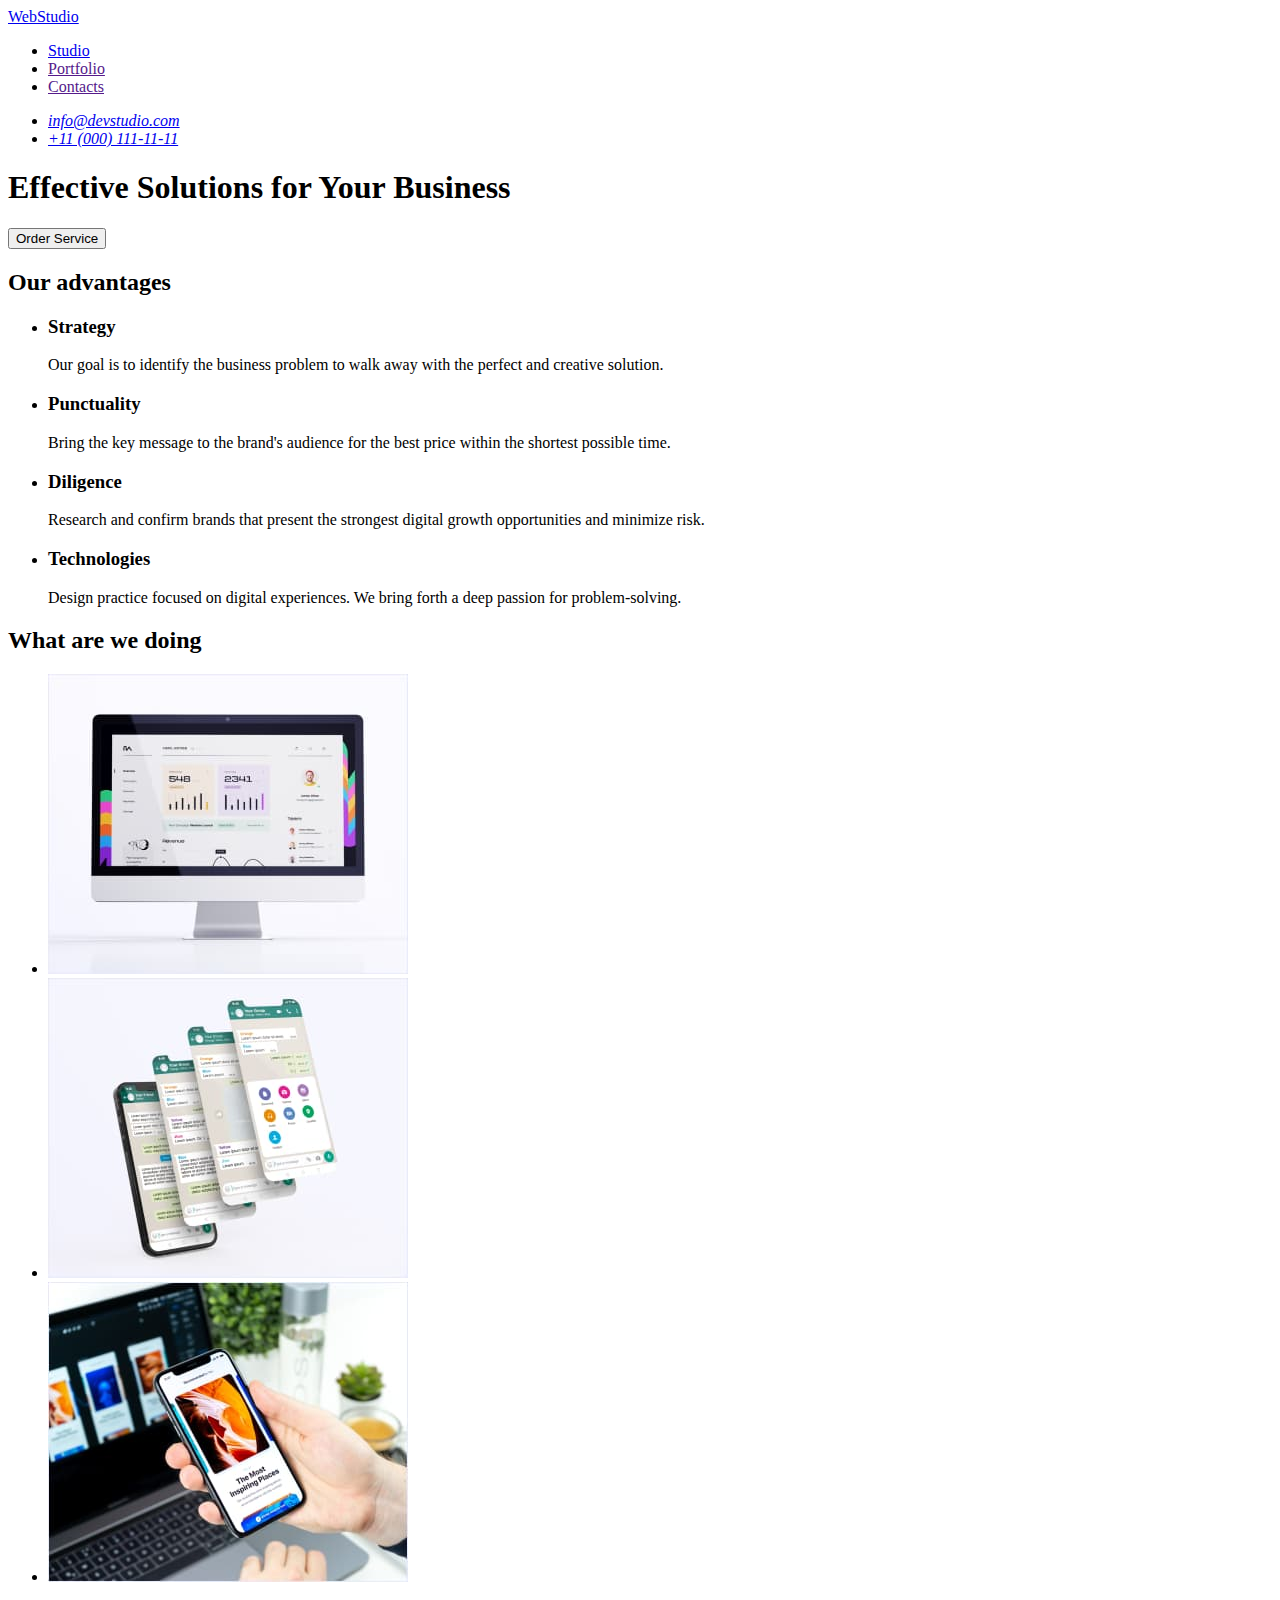
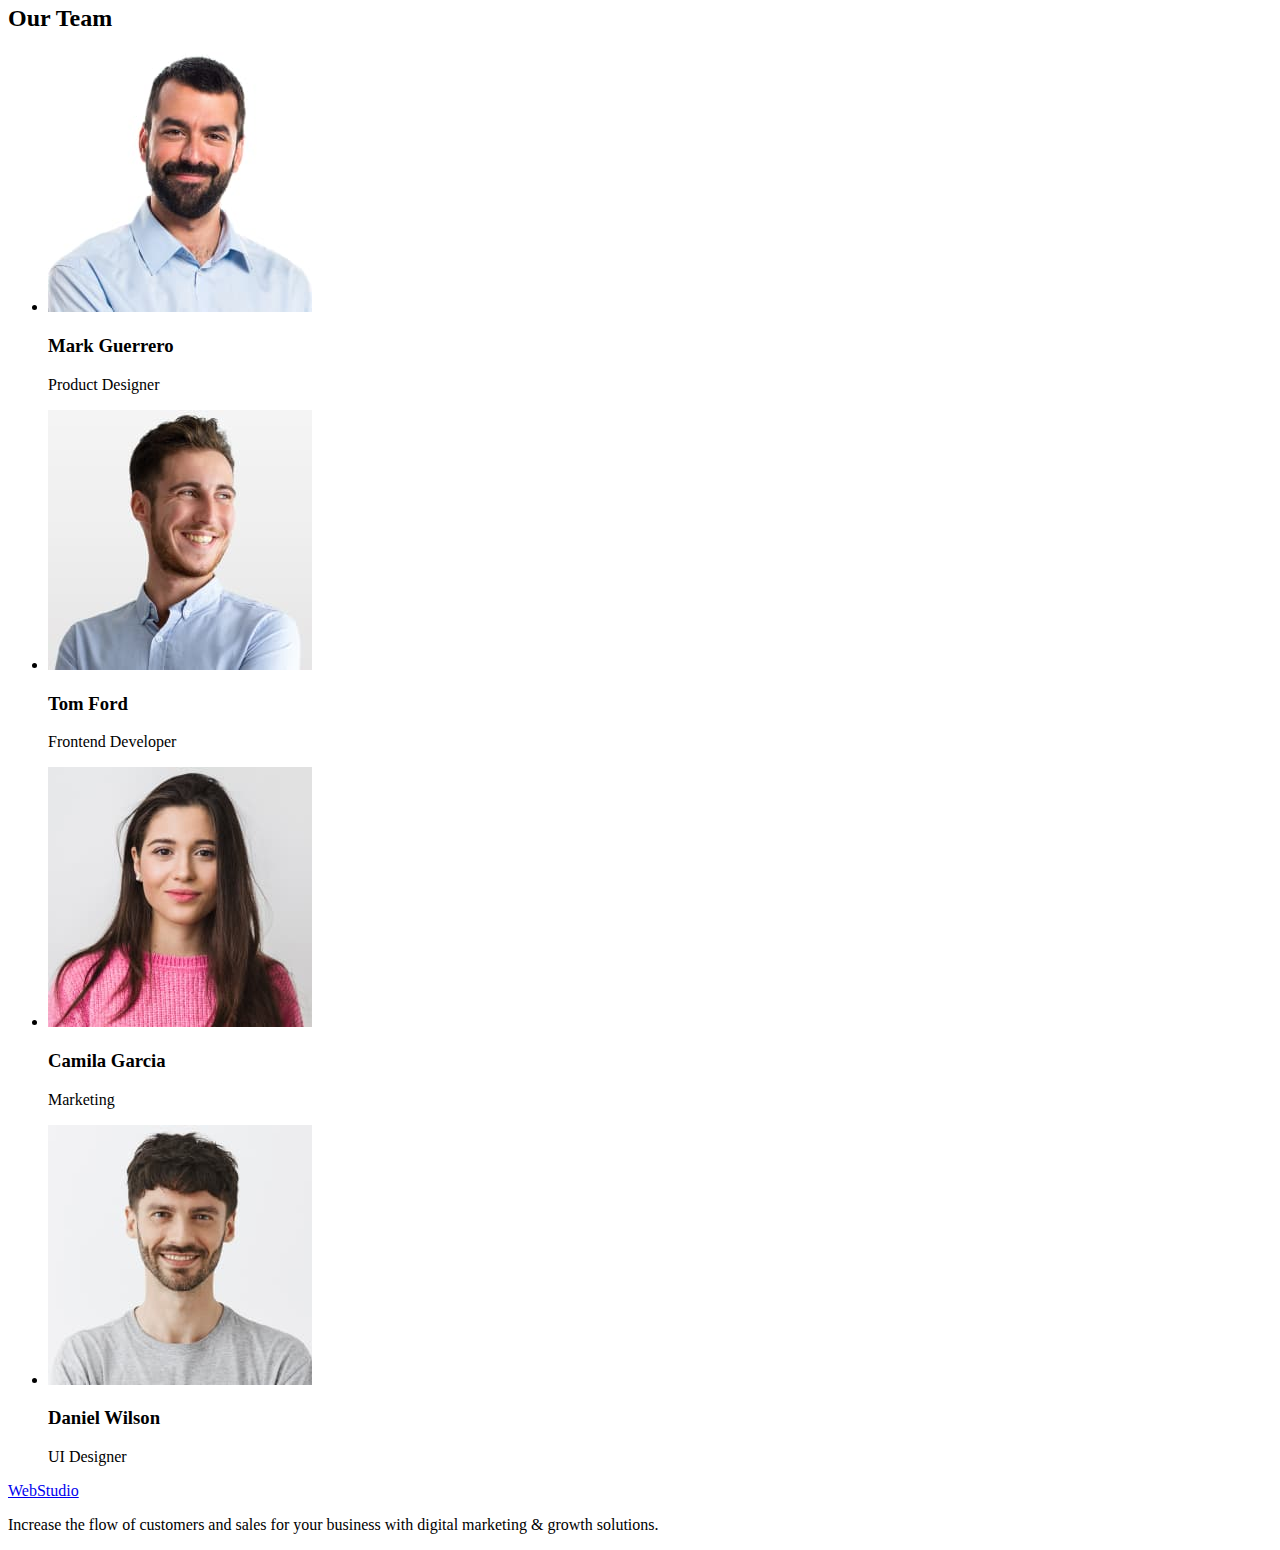
==== index.html @ a75e2da0 "homework1" ====
<!DOCTYPE html>
<html lang="en">
  <head>
    <meta charset="UTF-8" />
    <meta http-equiv="X-UA-Compatible" content="IE=edge" />
    <meta name="viewport" content="width=device-width, initial-scale=1.0" />
    <title>Studio</title>
  </head>
  <body>
    <header>
      <nav>
        <a href="./index.html">WebStudio</a>
        <ul>
          <li>
            <a href="./index.html">Studio</a>
          </li>
          <li>
            <a href="">Portfolio</a>
          </li>
          <li>
            <a href="">Contacts</a>
          </li>
        </ul>
      </nav>
      <address>
        <ul>
          <li><a href="mailto:info@devstudio.com">info@devstudio.com</a></li>
          <li><a href="tel:+110001111111">+11 (000) 111-11-11</a></li>
        </ul>
      </address>
    </header>
    <main>
      <!-- section1 -->
      <section>
        <h1>Effective Solutions for Your Business</h1>
        <button type="button">Order Service</button>
      </section>
      <!-- section2 -->
      <section>
        <h2>Our advantages</h2>
        <ul>
          <li>
            <h3>Strategy</h3>
            <p>
              Our goal is to identify the business problem to walk away with the
              perfect and creative solution.
            </p>
          </li>
          <li>
            <h3>Punctuality</h3>
            <p>
              Bring the key message to the brand's audience for the best price
              within the shortest possible time.
            </p>
          </li>
          <li>
            <h3>Diligence</h3>
            <p>
              Research and confirm brands that present the strongest digital
              growth opportunities and minimize risk.
            </p>
          </li>
          <li>
            <h3>Technologies</h3>
            <p>
              Design practice focused on digital experiences. We bring forth a
              deep passion for problem-solving.
            </p>
          </li>
        </ul>
      </section>
      <!-- section3 -->
      <section>
        <h2>What are we doing</h2>
        <ul>
          <li>
            <img
              src="./images/img1.jpg"
              alt="screen of the computer"
              width="360"
            />
          </li>
          <li>
            <img
              src="./images/img2.jpg"
              alt="screen of smartphone"
              width="360"
            />
          </li>
          <li>
            <img
              src="./images/img3.jpg"
              alt="picture of smartphone and computer"
              width="360"
            />
          </li>
        </ul>
      </section>
      <!-- section4 -->
      <section>
        <h2>Our Team</h2>
        <ul>
          <li>
            <img src="./images/foto1.jpg" alt="foto of man" width="264" />
            <h3>Mark Guerrero</h3>
            <p>Product Designer</p>
          </li>
          <li>
            <img src="./images/foto2.jpg" alt="foto of man" width="264" />
            <h3>Tom Ford</h3>
            <p>Frontend Developer</p>
          </li>
          <li>
            <img src="./images/foto3.jpg" alt="foto of women" width="264" />
            <h3>Camila Garcia</h3>
            <p>Marketing</p>
          </li>
          <li>
            <img src="./images/foto4.jpg" alt="foto of man" width="264" />
            <h3>Daniel Wilson</h3>
            <p>UI Designer</p>
          </li>
        </ul>
      </section>
    </main>
    <footer>
      <a href="./index.html">WebStudio</a>
      <p>
        Increase the flow of customers and sales for your business with digital
        marketing & growth solutions.
      </p>
    </footer>
  </body>
</html>
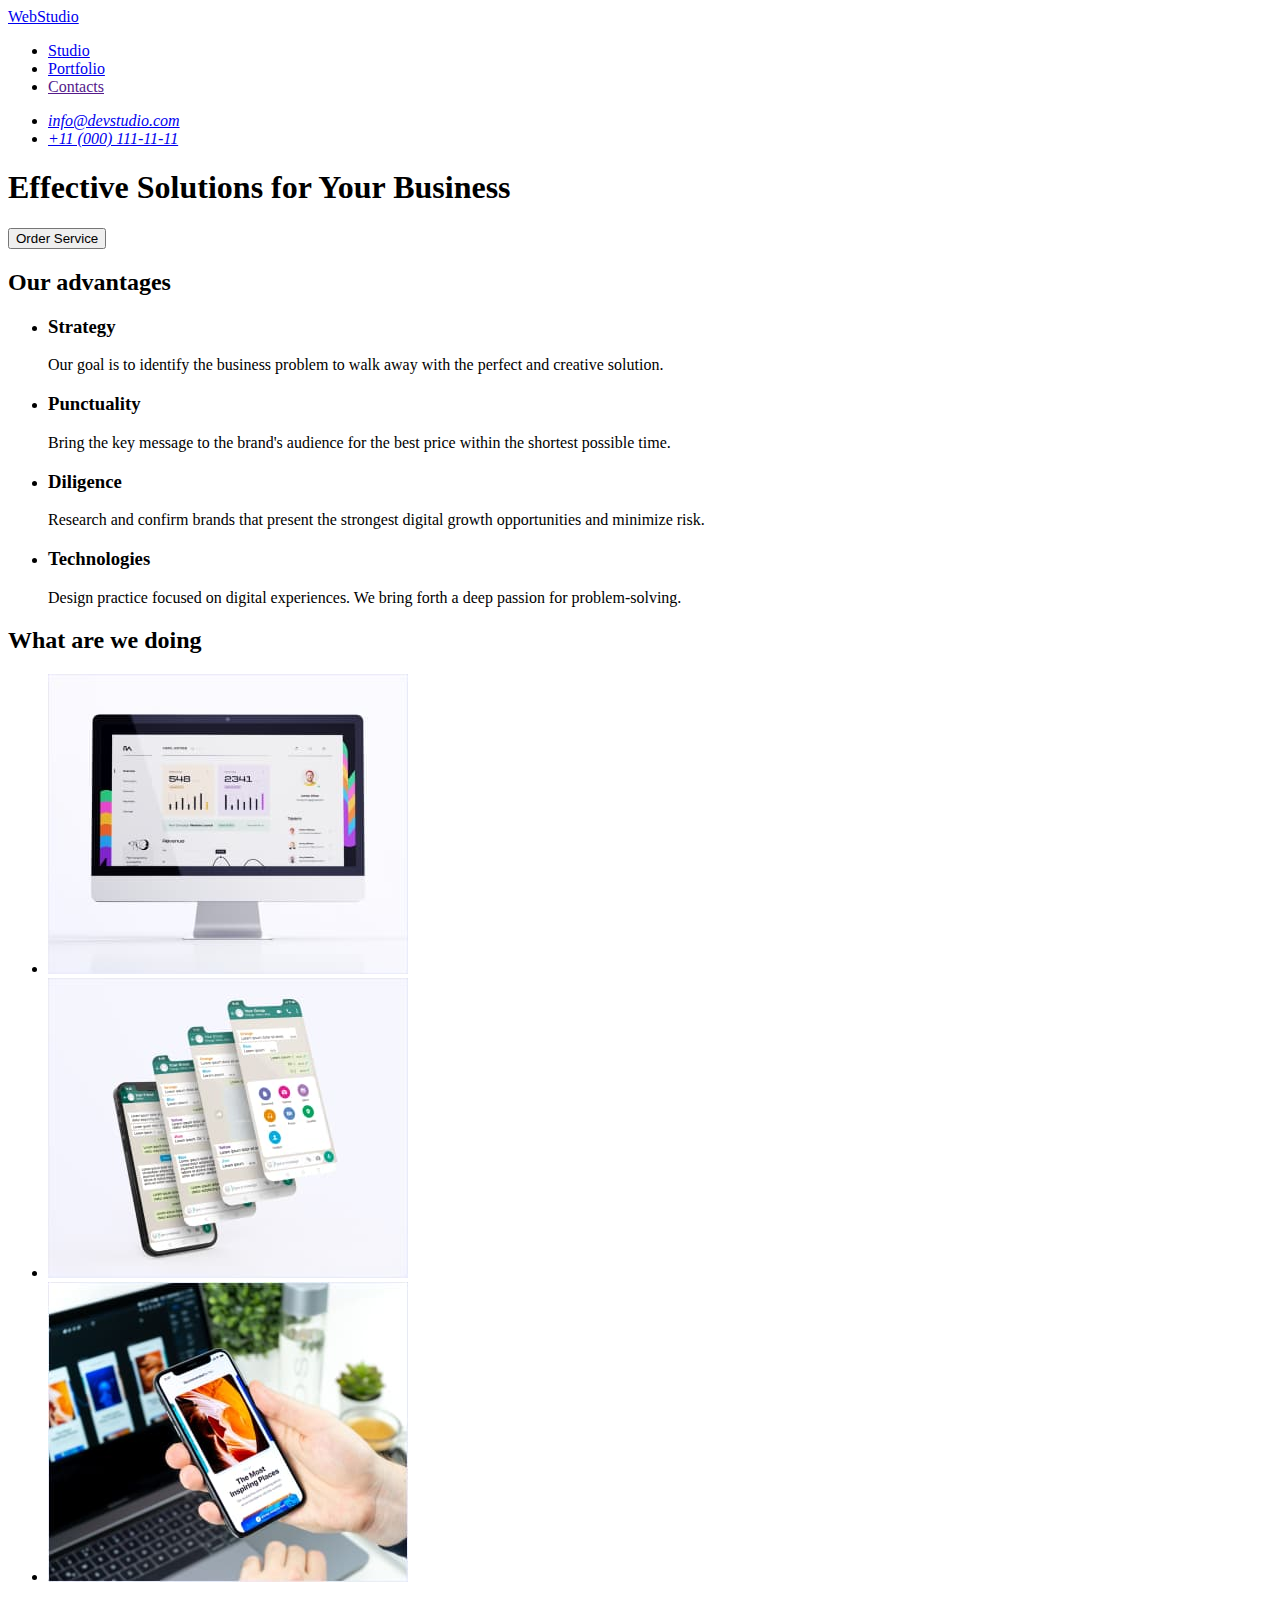
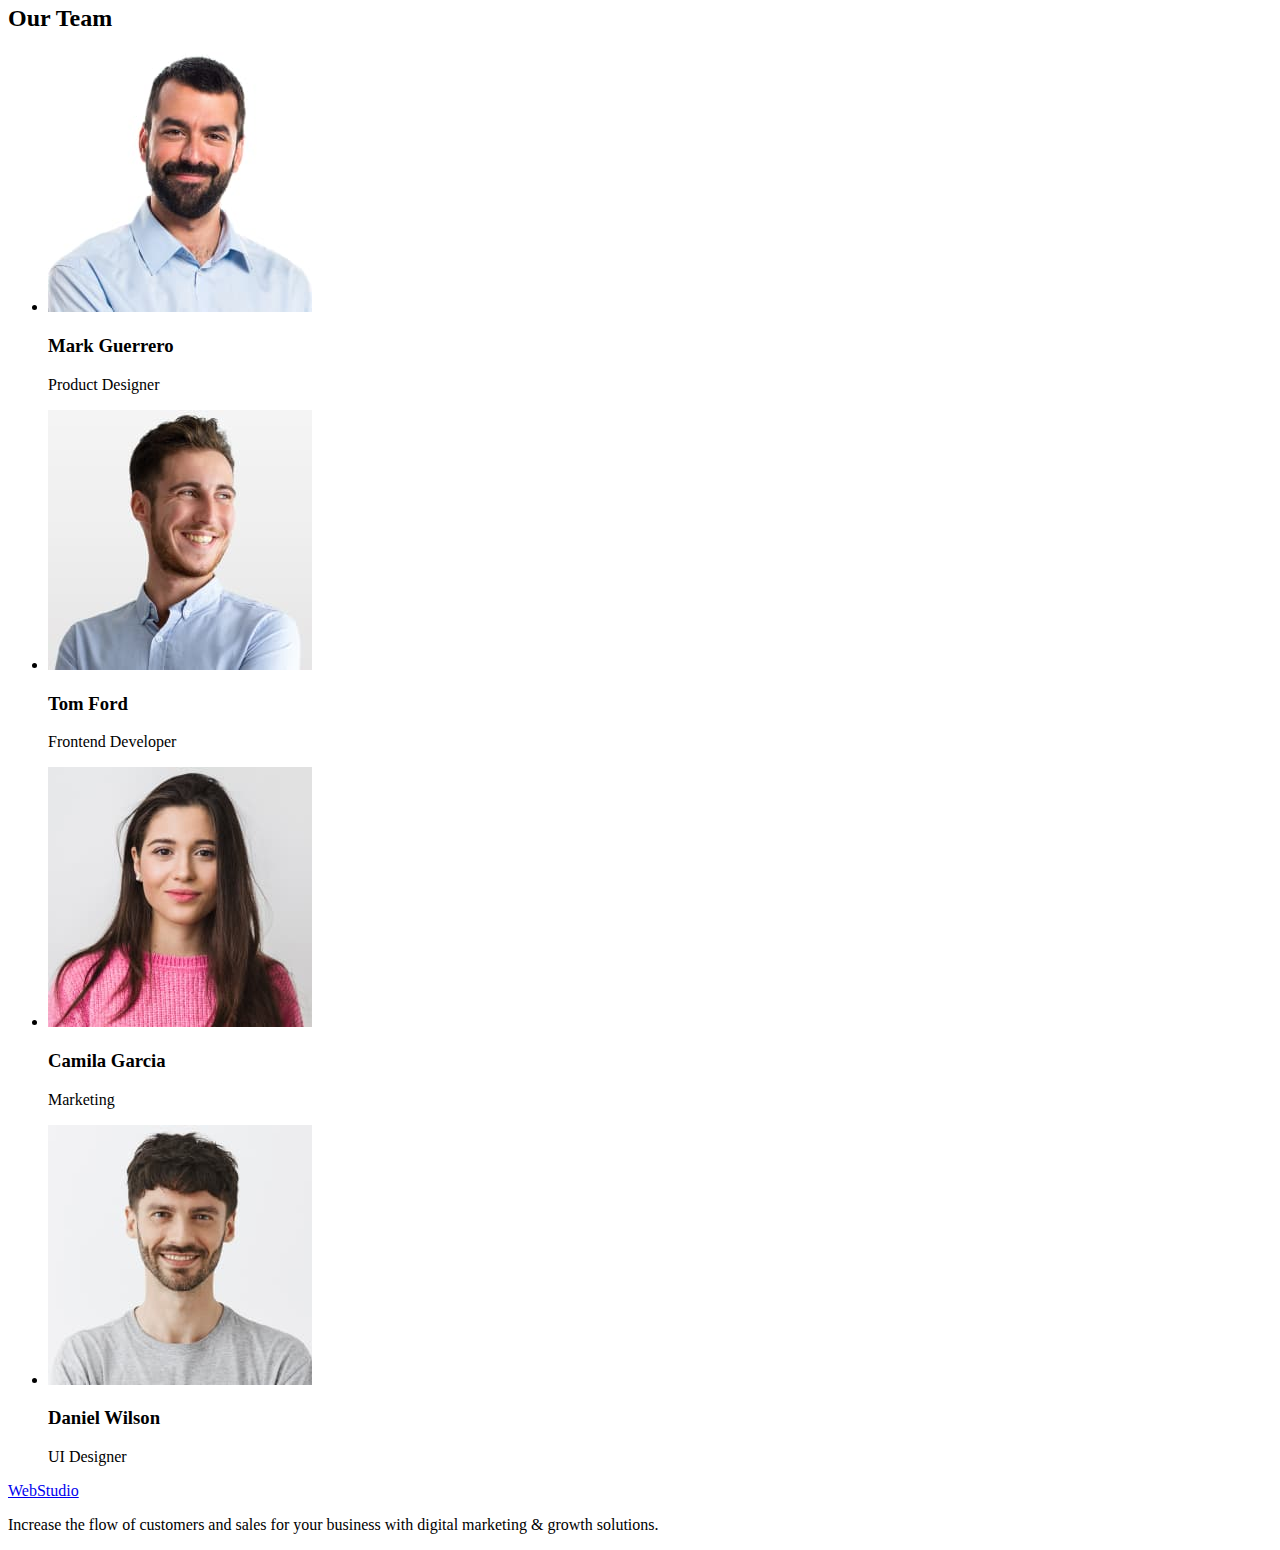
==== commit 886f60c4: "homework2start" ====
--- a/index.html
+++ b/index.html
@@ -4,6 +4,7 @@
     <meta charset="UTF-8" />
     <meta http-equiv="X-UA-Compatible" content="IE=edge" />
     <meta name="viewport" content="width=device-width, initial-scale=1.0" />
+    <link rel="stylesheet" href="./css/styles.css">
     <title>Studio</title>
   </head>
   <body>
@@ -15,7 +16,7 @@
             <a href="./index.html">Studio</a>
           </li>
           <li>
-            <a href="">Portfolio</a>
+            <a href="./portfolio.html">Portfolio</a>
           </li>
           <li>
             <a href="">Contacts</a>
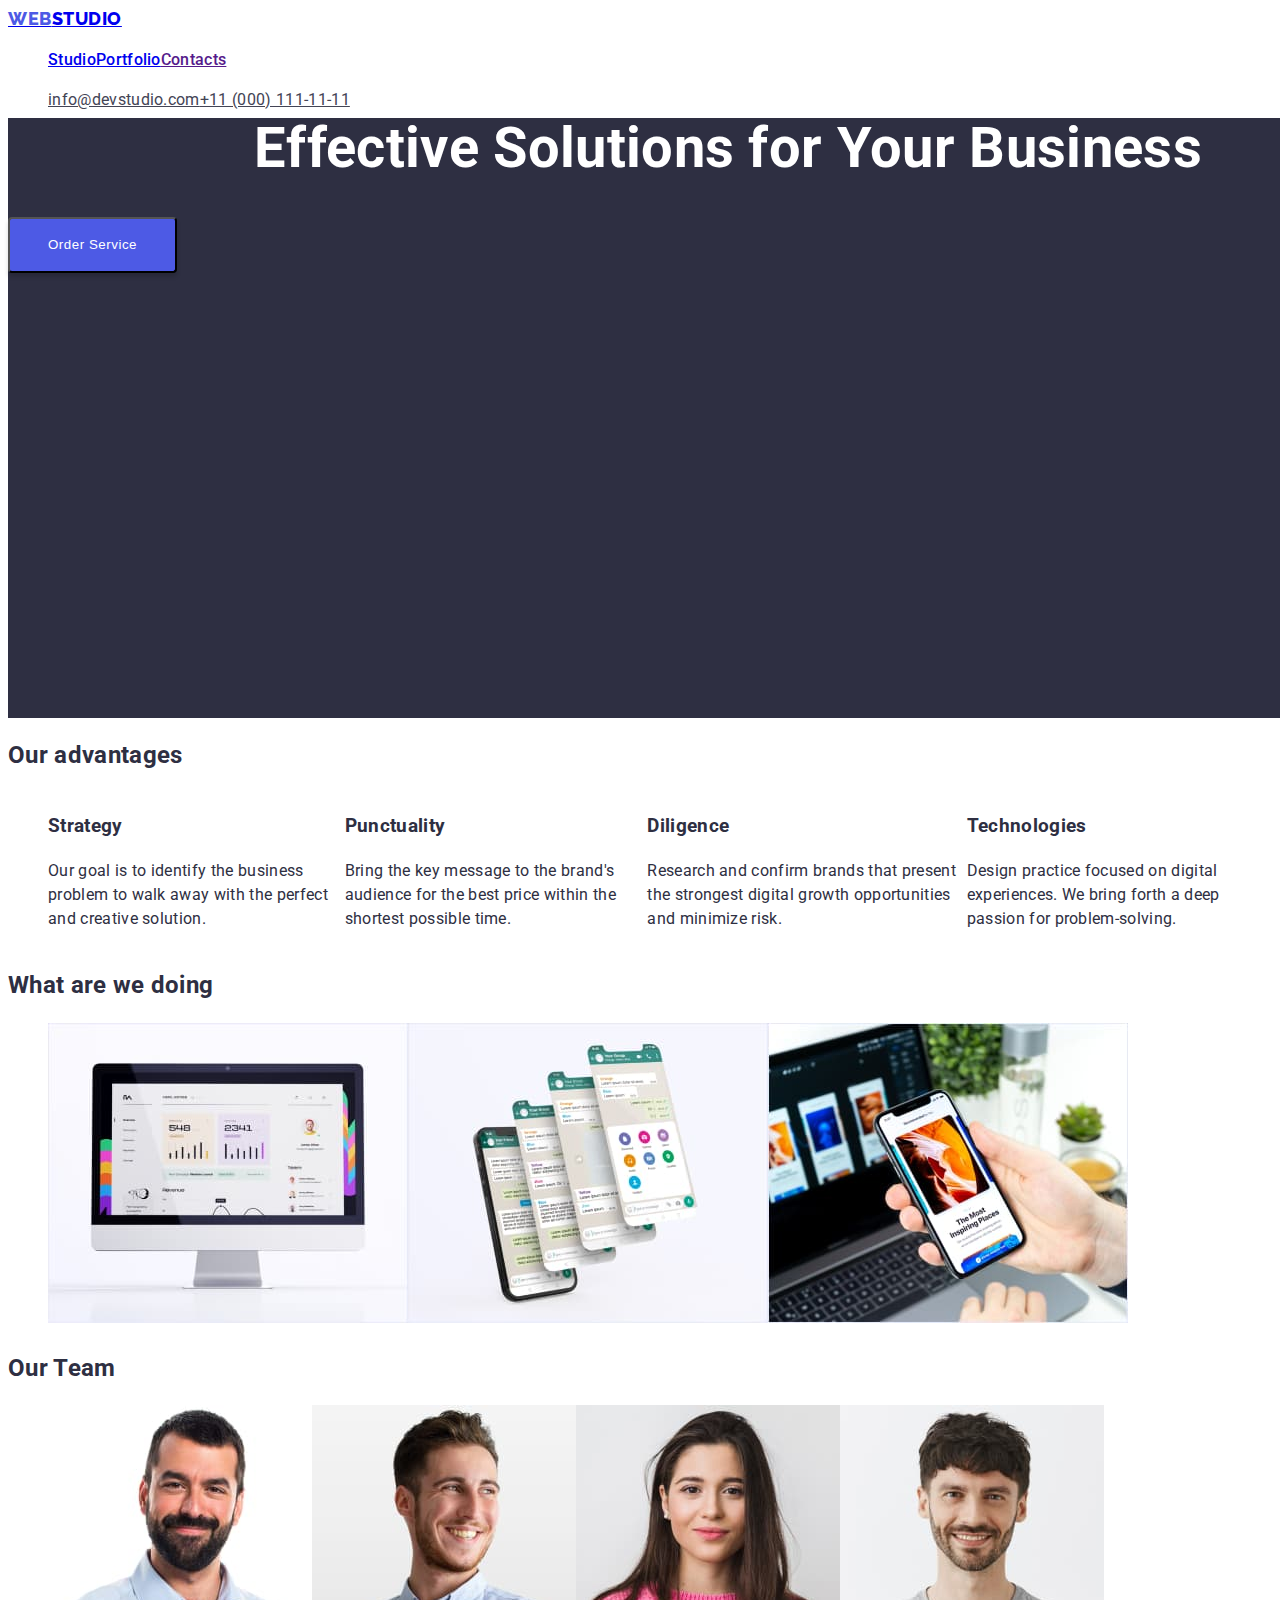
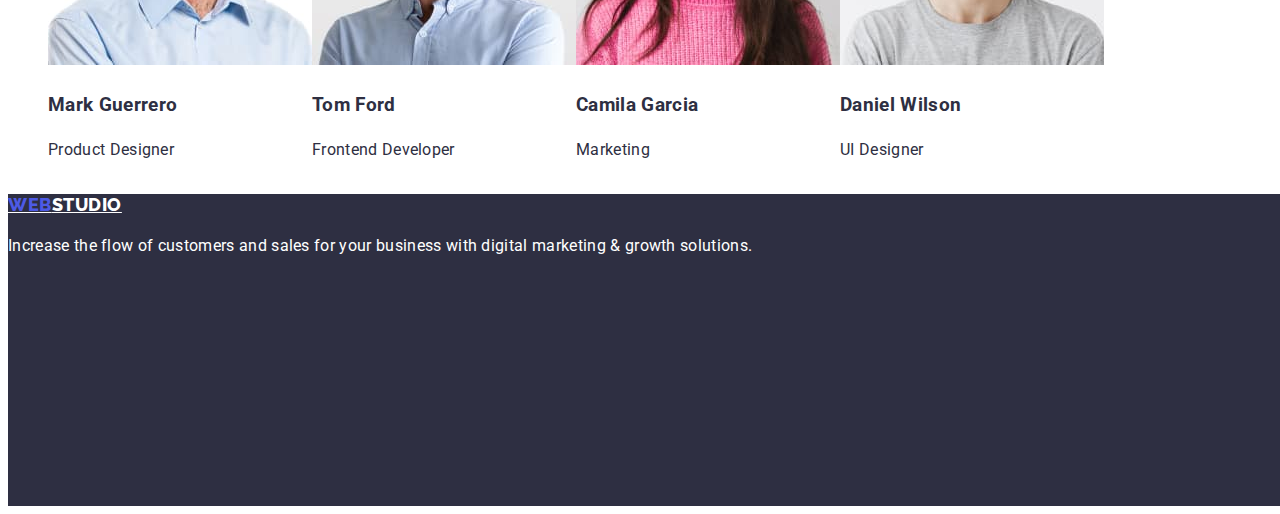
==== commit 019bedae: "homework2middle" ====
--- a/index.html
+++ b/index.html
@@ -4,13 +4,16 @@
     <meta charset="UTF-8" />
     <meta http-equiv="X-UA-Compatible" content="IE=edge" />
     <meta name="viewport" content="width=device-width, initial-scale=1.0" />
+    <link rel="preconnect" href="https://fonts.googleapis.com">
+<link rel="preconnect" href="https://fonts.gstatic.com" crossorigin>
+<link href="https://fonts.googleapis.com/css2?family=Raleway:wght@800&family=Roboto:wght@400;500;700&display=swap" rel="stylesheet">
     <link rel="stylesheet" href="./css/styles.css">
     <title>Studio</title>
   </head>
   <body>
-    <header>
-      <nav>
-        <a href="./index.html">WebStudio</a>
+    <header class="header-container">
+      <nav class="nav-container">
+        <a class="nav-logo" href="./index.html"><span>Web</span>Studio</a>
         <ul>
           <li>
             <a href="./index.html">Studio</a>
@@ -23,18 +26,18 @@
           </li>
         </ul>
       </nav>
-      <address>
+      <address class="adress">
         <ul>
-          <li><a href="mailto:info@devstudio.com">info@devstudio.com</a></li>
-          <li><a href="tel:+110001111111">+11 (000) 111-11-11</a></li>
+          <li><a class="address-contacts" href="mailto:info@devstudio.com">info@devstudio.com</a></li>
+          <li><a class="address-contacts" href="tel:+110001111111">+11 (000) 111-11-11</a></li>
         </ul>
       </address>
     </header>
     <main>
       <!-- section1 -->
-      <section>
-        <h1>Effective Solutions for Your Business</h1>
-        <button type="button">Order Service</button>
+      <section class="section-one-container">
+        <h1 class="section-one-title">Effective Solutions for Your Business</h1>
+        <button class="section-one-button" type="button">Order Service</button>
       </section>
       <!-- section2 -->
       <section>
@@ -124,8 +127,8 @@
         </ul>
       </section>
     </main>
-    <footer>
-      <a href="./index.html">WebStudio</a>
+    <footer class="footer-container">
+      <a class="nav-logo footer" href="./index.html"><span>Web</span>Studio</a>
       <p>
         Increase the flow of customers and sales for your business with digital
         marketing & growth solutions.
--- a/css/styles.css
+++ b/css/styles.css
@@ -0,0 +1,114 @@
+:root {
+    --main-color-font: #2E2F42;
+    --second-color-font: #434455;
+    --third-color-font: #FFFFFF;
+    --main-color-link: #4D5AE5;
+    --main-color-background: #2E2F42;
+    --second-color-background: #F4F4FD;
+    --hover-color: #404BBF;
+
+
+}
+
+body {
+    font-family: 'Roboto', sans-serif;
+    color: var(--main-color-font);
+    font-weight: 400;
+    font-size: 16px;
+    line-height: 1.5;
+    letter-spacing: 0.02em;
+}
+ul {
+    display: flex;
+}
+li {
+    list-style: none;
+}
+/* STUDIO */
+/* header */
+.header-container {
+width: 1440px;
+height: 72px;
+}
+.nav-container {
+    font-weight: 500;
+    
+}
+
+.nav-logo {
+    font-family: 'Raleway';
+    font-weight: 800;
+    font-size: 18px;
+    line-height: 1.16;
+    align-items: center;
+    letter-spacing: 0.03em;
+    text-transform: uppercase;
+}
+
+.nav-logo span {
+    color: var(--main-color-link);
+}
+
+.nav-container a:hover,
+.nav-container a:focus {
+    color: var(--hover-color);
+}
+
+.address-contacts {
+    font-style: normal;
+    color: #434455;
+}
+
+.address-contacts:hover,
+.address-contacts:focus {
+    color: var(--hover-color);
+}
+
+/* Main */
+.section-one-container {
+    width: 1440px;
+    height: 600px;
+    background: var(--main-color-background);
+}
+.section-one-title {
+    font-weight: 700;
+font-size: 56px;
+line-height: 1.1;
+text-align: center;
+color: var(--third-color-font);
+}
+.section-one-button {
+    width: 169px;
+height: 56px;
+font-weight: 500;
+align-items: center;
+letter-spacing: 0.04em;
+color: var(--third-color-font);
+background:var(--main-color-link);
+box-shadow: 0px 4px 4px rgba(0, 0, 0, 0.15);
+border-radius: 4px;
+}
+.section-one-button:hover {
+    background: var(--hover-color);
+}
+
+
+
+
+
+/* footer */
+.footer-container {
+    width: 1440px;
+    height: 312px;
+    background: var(--main-color-background);
+}
+
+.footer-container p {
+    color: var(--third-color-font);
+}
+
+.footer {
+    color: var(--third-color-font);
+}
+
+/* PORTFOLIO */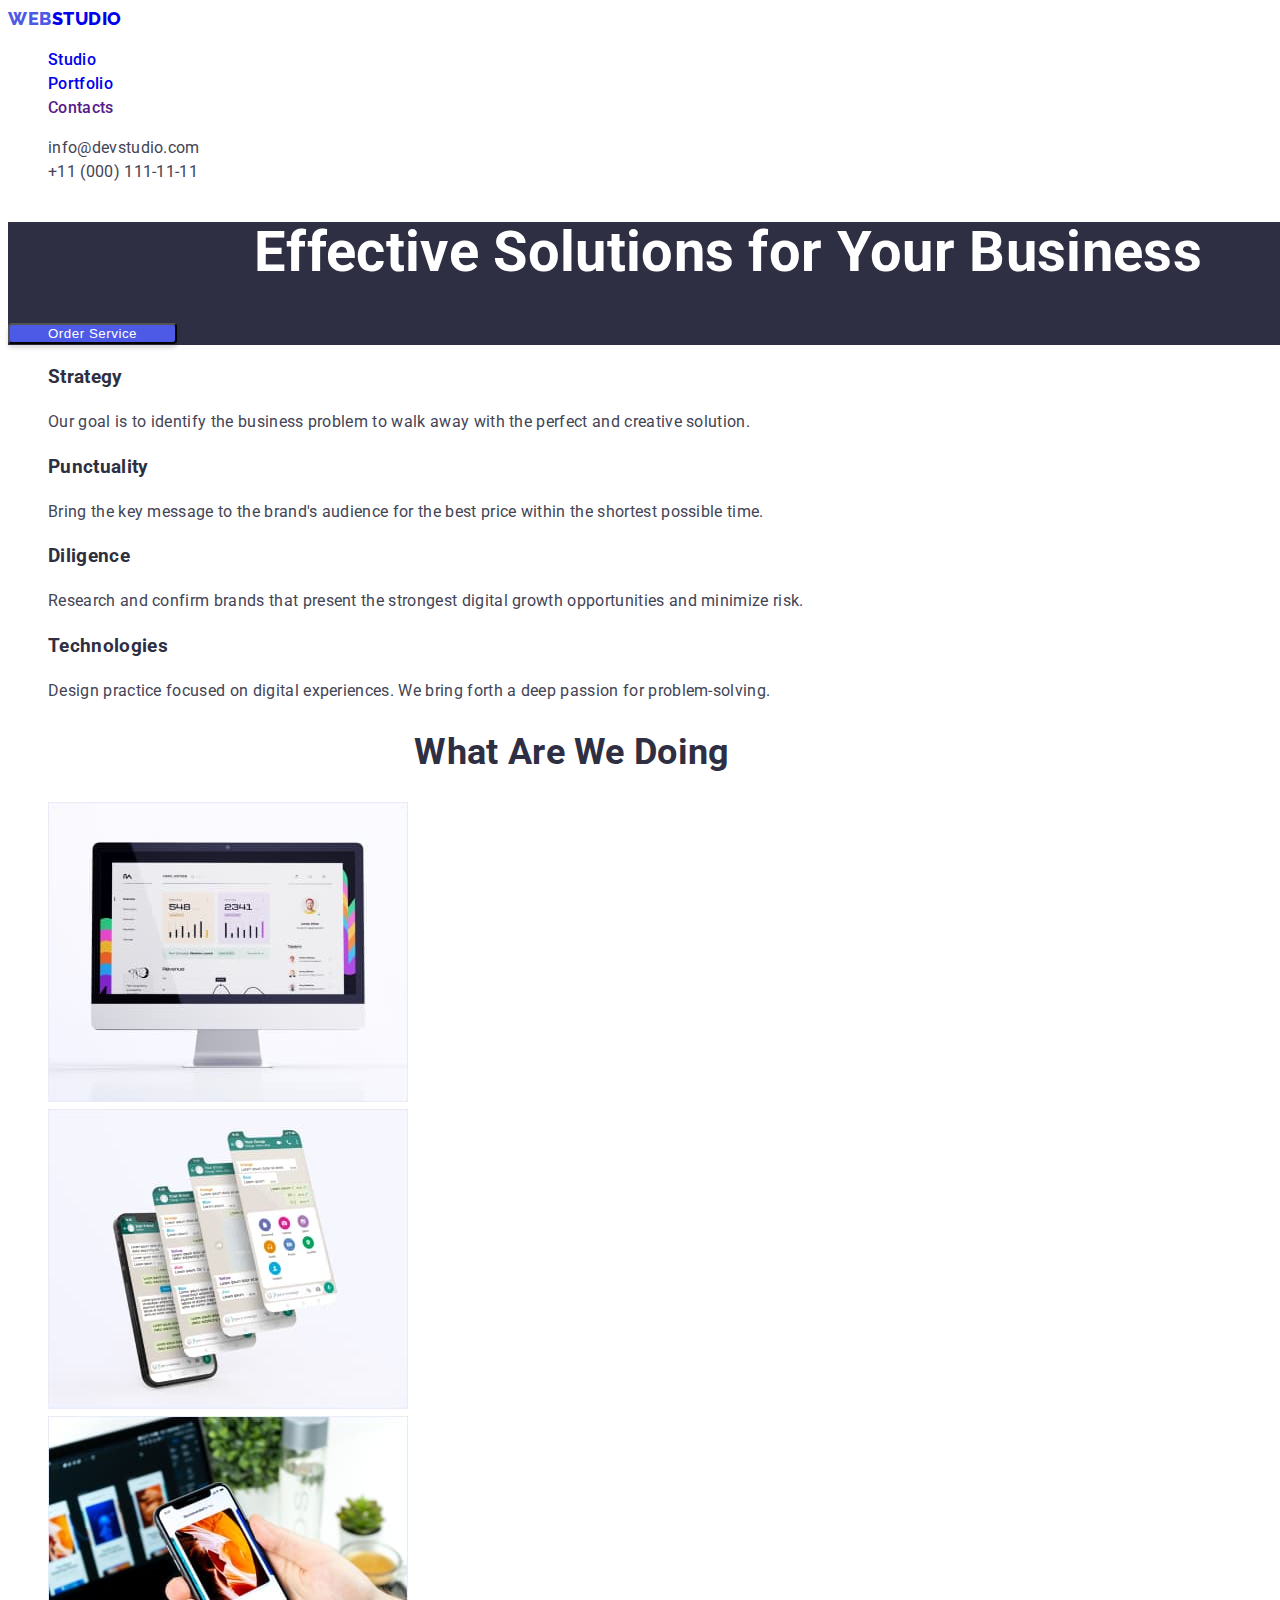
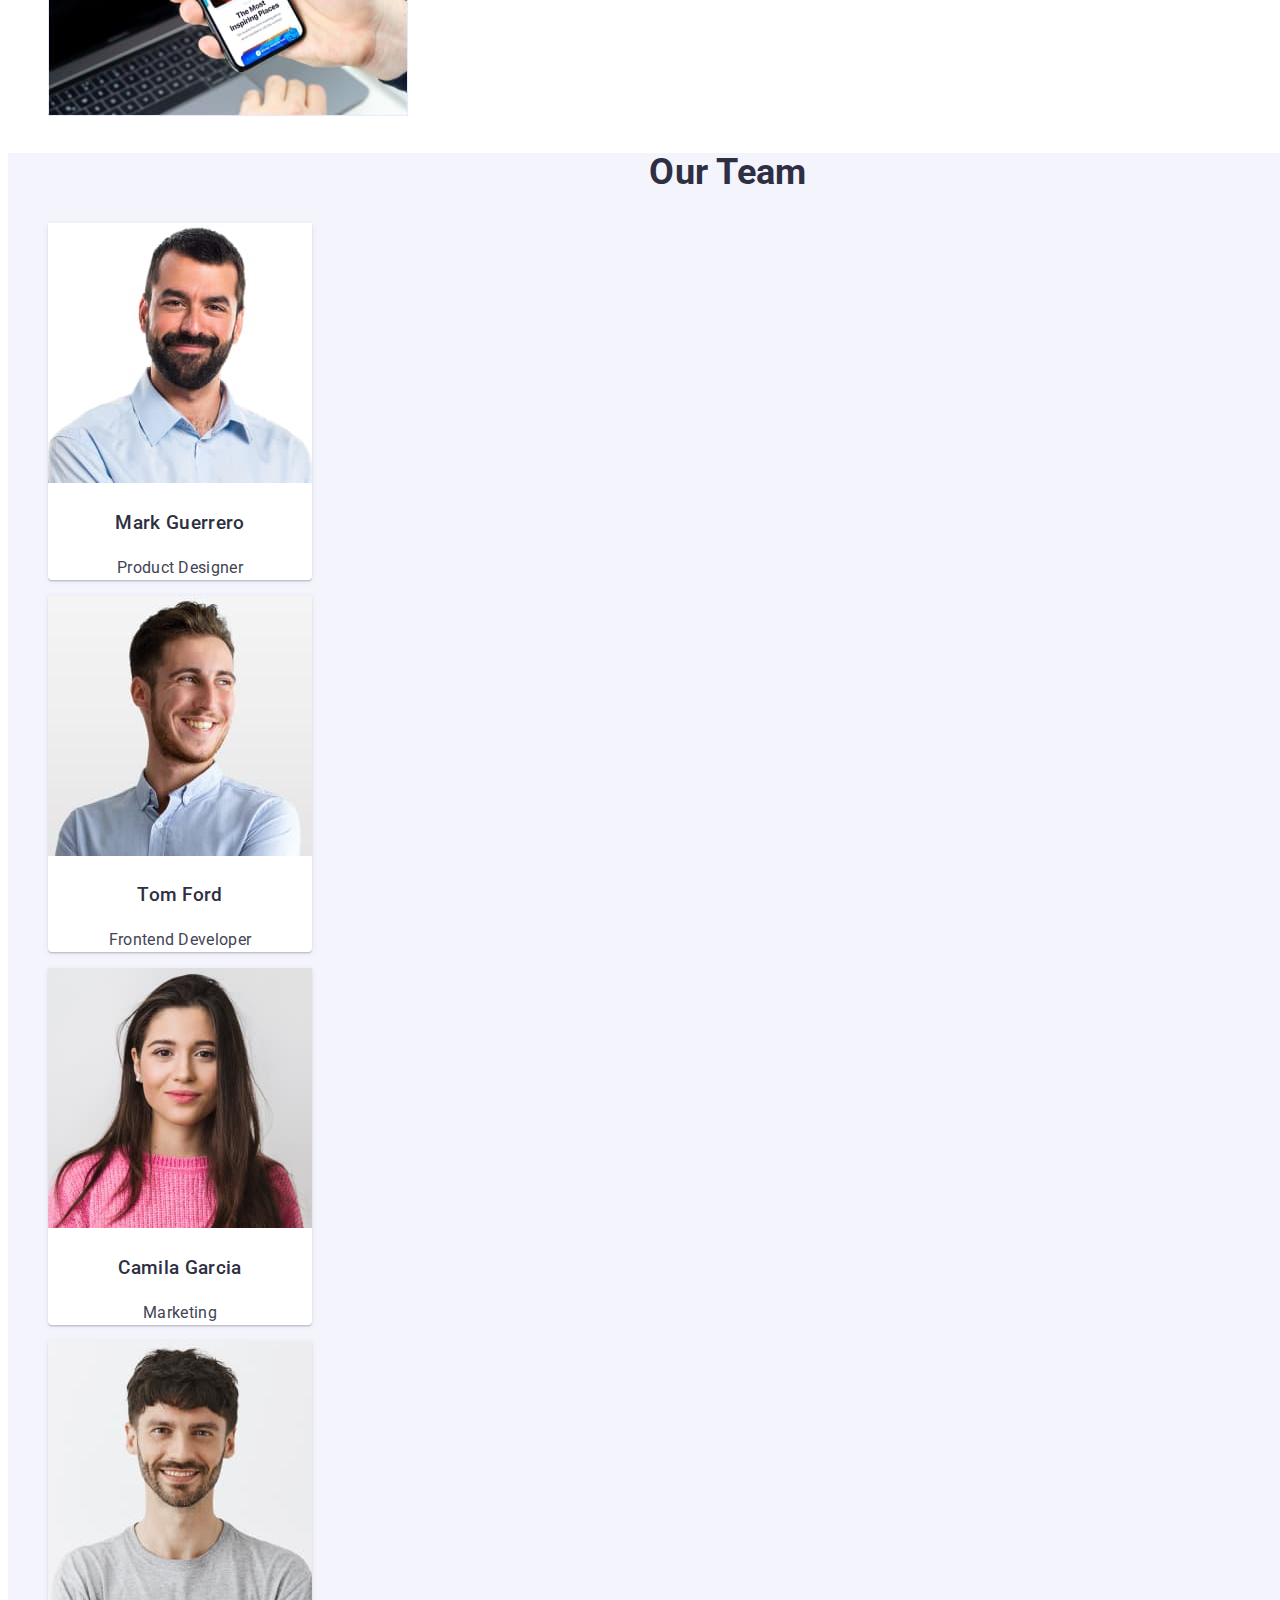
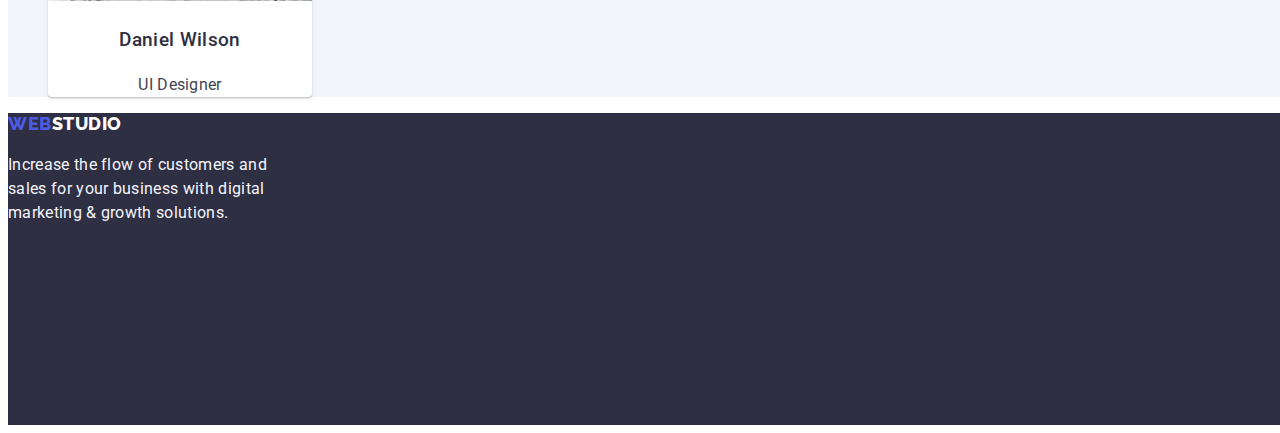
==== commit 681c1f4f: "homework2finish" ====
--- a/index.html
+++ b/index.html
@@ -4,10 +4,13 @@
     <meta charset="UTF-8" />
     <meta http-equiv="X-UA-Compatible" content="IE=edge" />
     <meta name="viewport" content="width=device-width, initial-scale=1.0" />
-    <link rel="preconnect" href="https://fonts.googleapis.com">
-<link rel="preconnect" href="https://fonts.gstatic.com" crossorigin>
-<link href="https://fonts.googleapis.com/css2?family=Raleway:wght@800&family=Roboto:wght@400;500;700&display=swap" rel="stylesheet">
-    <link rel="stylesheet" href="./css/styles.css">
+    <link rel="preconnect" href="https://fonts.googleapis.com" />
+    <link rel="preconnect" href="https://fonts.gstatic.com" crossorigin />
+    <link
+      href="https://fonts.googleapis.com/css2?family=Raleway:wght@800&family=Roboto:wght@400;500;700&display=swap"
+      rel="stylesheet"
+    />
+    <link rel="stylesheet" href="./css/styles.css" />
     <title>Studio</title>
   </head>
   <body>
@@ -28,8 +31,16 @@
       </nav>
       <address class="adress">
         <ul>
-          <li><a class="address-contacts" href="mailto:info@devstudio.com">info@devstudio.com</a></li>
-          <li><a class="address-contacts" href="tel:+110001111111">+11 (000) 111-11-11</a></li>
+          <li>
+            <a class="address-contacts" href="mailto:info@devstudio.com"
+              >info@devstudio.com</a
+            >
+          </li>
+          <li>
+            <a class="address-contacts" href="tel:+110001111111"
+              >+11 (000) 111-11-11</a
+            >
+          </li>
         </ul>
       </address>
     </header>
@@ -40,33 +51,33 @@
         <button class="section-one-button" type="button">Order Service</button>
       </section>
       <!-- section2 -->
-      <section>
-        <h2>Our advantages</h2>
-        <ul>
-          <li>
-            <h3>Strategy</h3>
-            <p>
+      <section class="section-two-container">
+        <h2 hidden>Our advantages</h2>
+        <ul class="section-two-list">
+          <li class="section-two-item">
+            <h3 class="section-two-name">Strategy</h3>
+            <p class="section-two-text">
               Our goal is to identify the business problem to walk away with the
               perfect and creative solution.
             </p>
           </li>
-          <li>
-            <h3>Punctuality</h3>
-            <p>
+          <li class="section-two-list">
+            <h3 class="section-two-name">Punctuality</h3>
+            <p class="section-two-text">
               Bring the key message to the brand's audience for the best price
               within the shortest possible time.
             </p>
           </li>
-          <li>
-            <h3>Diligence</h3>
-            <p>
+          <li class="section-two-list">
+            <h3 class="section-two-name">Diligence</h3>
+            <p class="section-two-text">
               Research and confirm brands that present the strongest digital
               growth opportunities and minimize risk.
             </p>
           </li>
-          <li>
-            <h3>Technologies</h3>
-            <p>
+          <li class="section-two-list">
+            <h3 class="section-two-name">Technologies</h3>
+            <p class="section-two-text">
               Design practice focused on digital experiences. We bring forth a
               deep passion for problem-solving.
             </p>
@@ -74,24 +85,24 @@
         </ul>
       </section>
       <!-- section3 -->
-      <section>
-        <h2>What are we doing</h2>
+      <section class="section-three-container">
+        <h2 class="section-three-title">What are we doing</h2>
         <ul>
-          <li>
+          <li class="section-three-item">
             <img
               src="./images/img1.jpg"
               alt="screen of the computer"
               width="360"
             />
           </li>
-          <li>
+          <li class="section-three-item">
             <img
               src="./images/img2.jpg"
               alt="screen of smartphone"
               width="360"
             />
           </li>
-          <li>
+          <li class="section-three-item">
             <img
               src="./images/img3.jpg"
               alt="picture of smartphone and computer"
@@ -101,35 +112,35 @@
         </ul>
       </section>
       <!-- section4 -->
-      <section>
-        <h2>Our Team</h2>
-        <ul>
-          <li>
+      <section class="section-four-container">
+        <h2 class="section-four-title">Our Team</h2>
+        <ul class="section-four-list">
+          <li class="section-four-item">
             <img src="./images/foto1.jpg" alt="foto of man" width="264" />
-            <h3>Mark Guerrero</h3>
-            <p>Product Designer</p>
+            <h3 class="section-four-name">Mark Guerrero</h3>
+            <p class="section-four-text">Product Designer</p>
           </li>
-          <li>
+          <li class="section-four-item">
             <img src="./images/foto2.jpg" alt="foto of man" width="264" />
-            <h3>Tom Ford</h3>
-            <p>Frontend Developer</p>
+            <h3 class="section-four-name">Tom Ford</h3>
+            <p class="section-four-text">Frontend Developer</p>
           </li>
-          <li>
+          <li class="section-four-item">
             <img src="./images/foto3.jpg" alt="foto of women" width="264" />
-            <h3>Camila Garcia</h3>
-            <p>Marketing</p>
+            <h3 class="section-four-name">Camila Garcia</h3>
+            <p class="section-four-text">Marketing</p>
           </li>
-          <li>
+          <li class="section-four-item">
             <img src="./images/foto4.jpg" alt="foto of man" width="264" />
-            <h3>Daniel Wilson</h3>
-            <p>UI Designer</p>
+            <h3 class="section-four-name">Daniel Wilson</h3>
+            <p class="section-four-text">UI Designer</p>
           </li>
         </ul>
       </section>
     </main>
     <footer class="footer-container">
       <a class="nav-logo footer" href="./index.html"><span>Web</span>Studio</a>
-      <p>
+      <p class="footer-text">
         Increase the flow of customers and sales for your business with digital
         marketing & growth solutions.
       </p>
--- a/css/styles.css
+++ b/css/styles.css
@@ -6,33 +6,33 @@
     --main-color-background: #2E2F42;
     --second-color-background: #F4F4FD;
     --hover-color: #404BBF;
-
+    --color-border: #E7E9FC;
 
 }
 
 body {
     font-family: 'Roboto', sans-serif;
     color: var(--main-color-font);
+    width: 1440px;
     font-weight: 400;
     font-size: 16px;
     line-height: 1.5;
     letter-spacing: 0.02em;
 }
-ul {
-    display: flex;
-}
+
+
 li {
     list-style: none;
 }
+
+a {
+    text-decoration: none;
+}
+
 /* STUDIO */
 /* header */
-.header-container {
-width: 1440px;
-height: 72px;
-}
 .nav-container {
     font-weight: 500;
-    
 }
 
 .nav-logo {
@@ -56,7 +56,7 @@
 
 .address-contacts {
     font-style: normal;
-    color: #434455;
+    color: var(--second-color-font);
 }
 
 .address-contacts:hover,
@@ -65,50 +65,166 @@
 }
 
 /* Main */
+/* section 1 */
 .section-one-container {
     width: 1440px;
-    height: 600px;
     background: var(--main-color-background);
 }
+
 .section-one-title {
     font-weight: 700;
-font-size: 56px;
-line-height: 1.1;
-text-align: center;
-color: var(--third-color-font);
-}
+    font-size: 56px;
+    line-height: 1.1;
+    text-align: center;
+    color: var(--third-color-font);
+}
+
 .section-one-button {
     width: 169px;
-height: 56px;
-font-weight: 500;
-align-items: center;
-letter-spacing: 0.04em;
-color: var(--third-color-font);
-background:var(--main-color-link);
-box-shadow: 0px 4px 4px rgba(0, 0, 0, 0.15);
-border-radius: 4px;
-}
+    font-weight: 500;
+    align-items: center;
+    letter-spacing: 0.04em;
+    color: var(--third-color-font);
+    background: var(--main-color-link);
+    box-shadow: 0px 4px 4px rgba(0, 0, 0, 0.15);
+    border-radius: 4px;
+    cursor: pointer;
+}
+
 .section-one-button:hover {
     background: var(--hover-color);
 }
 
-
-
-
+/* Section 2 */
+.section-two-container {
+    width: 1128px;
+}
+
+.section-two-text {
+    color: var(--second-color-font);
+}
+
+/* Section 3 */
+.section-three-container {
+    width: 1128px;
+}
+
+.section-three-title {
+    font-weight: 700;
+    font-size: 36px;
+    line-height: 1.11;
+    text-align: center;
+    text-transform: capitalize;
+}
+
+/* Section 4 */
+.section-four-container {
+    background: var(--second-color-background);
+}
+
+.section-four-title {
+    font-weight: 700;
+    font-size: 36px;
+    line-height: 1.11;
+    text-align: center;
+    text-transform: capitalize;
+}
+
+.section-four-item {
+    width: 264px;
+    background: var(--third-color-font);
+    box-shadow: 0px 1px 6px rgba(46, 47, 66, 0.08), 0px 1px 1px rgba(46, 47, 66, 0.16), 0px 2px 1px rgba(46, 47, 66, 0.08);
+    border-radius: 0px 0px 4px 4px;
+}
+
+.section-four-name {
+    font-weight: 500;
+    text-align: center;
+}
+
+.section-four-text {
+    text-align: center;
+    color: var(--second-color-font);
+}
 
 /* footer */
 .footer-container {
-    width: 1440px;
     height: 312px;
     background: var(--main-color-background);
 }
 
-.footer-container p {
-    color: var(--third-color-font);
-}
+.footer-container p {}
 
 .footer {
     color: var(--third-color-font);
 }
 
-/* PORTFOLIO */+.footer-text {
+    width: 264px;
+    height: 72px;
+    color: var(--second-color-background);
+
+}
+
+/* PORTFOLIO */
+/* Section 1 */
+.section-list-button {
+    width: 586px;
+
+}
+
+.section-button {
+    height: 48px;
+    font-weight: 500;
+    align-items: center;
+    text-align: center;
+    letter-spacing: 0.04em;
+    color: var(--main-color-link);
+    background: var(--second-color-background);
+    border: 1px solid var(--color-border);
+    border-radius: 4px;
+    cursor: pointer;
+}
+
+.section-button:hover,
+.section-button:focus {
+    background: var(--hover-color);
+    color: var(--third-color-font);
+    box-shadow: 0px 3px 1px rgba(0, 0, 0, 0.1), 0px 2px 1px rgba(0, 0, 0, 0.08), 0px 2px 2px rgba(0, 0, 0, 0.12);
+    border-radius: 4px;
+}
+
+.one {
+    width: 69px;
+}
+
+.two {
+    width: 116px;
+}
+
+.three {
+    width: 78px;
+}
+
+.four {
+    width: 101px;
+}
+
+.five {
+    width: 126px;
+}
+
+.section-item {
+    width: 360px;
+    height: 420px;
+    background: #FFFFFF var(--third-color-font);
+    border: 1px solid var(--color-border);
+}
+
+.section-title {
+    font-weight: 500;
+}
+
+.section-text {
+    color: var(--second-color-font);
+}